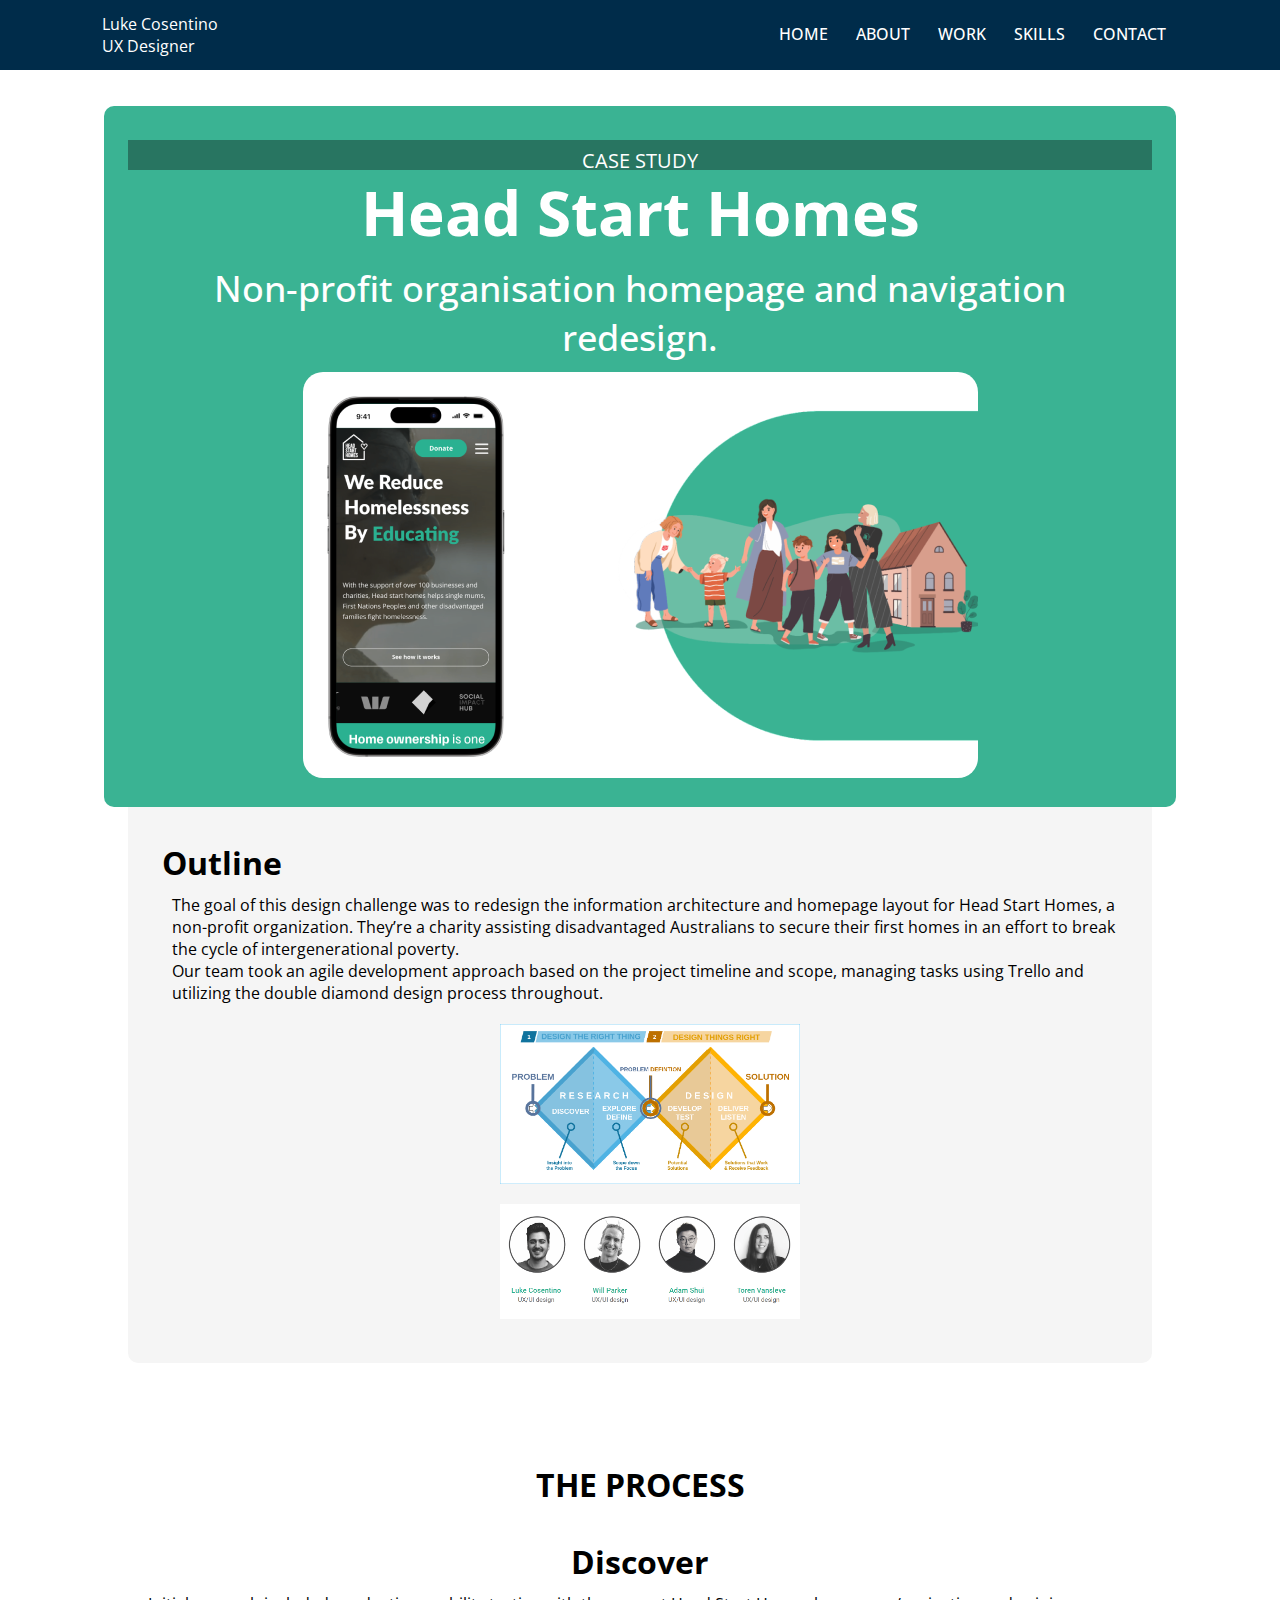
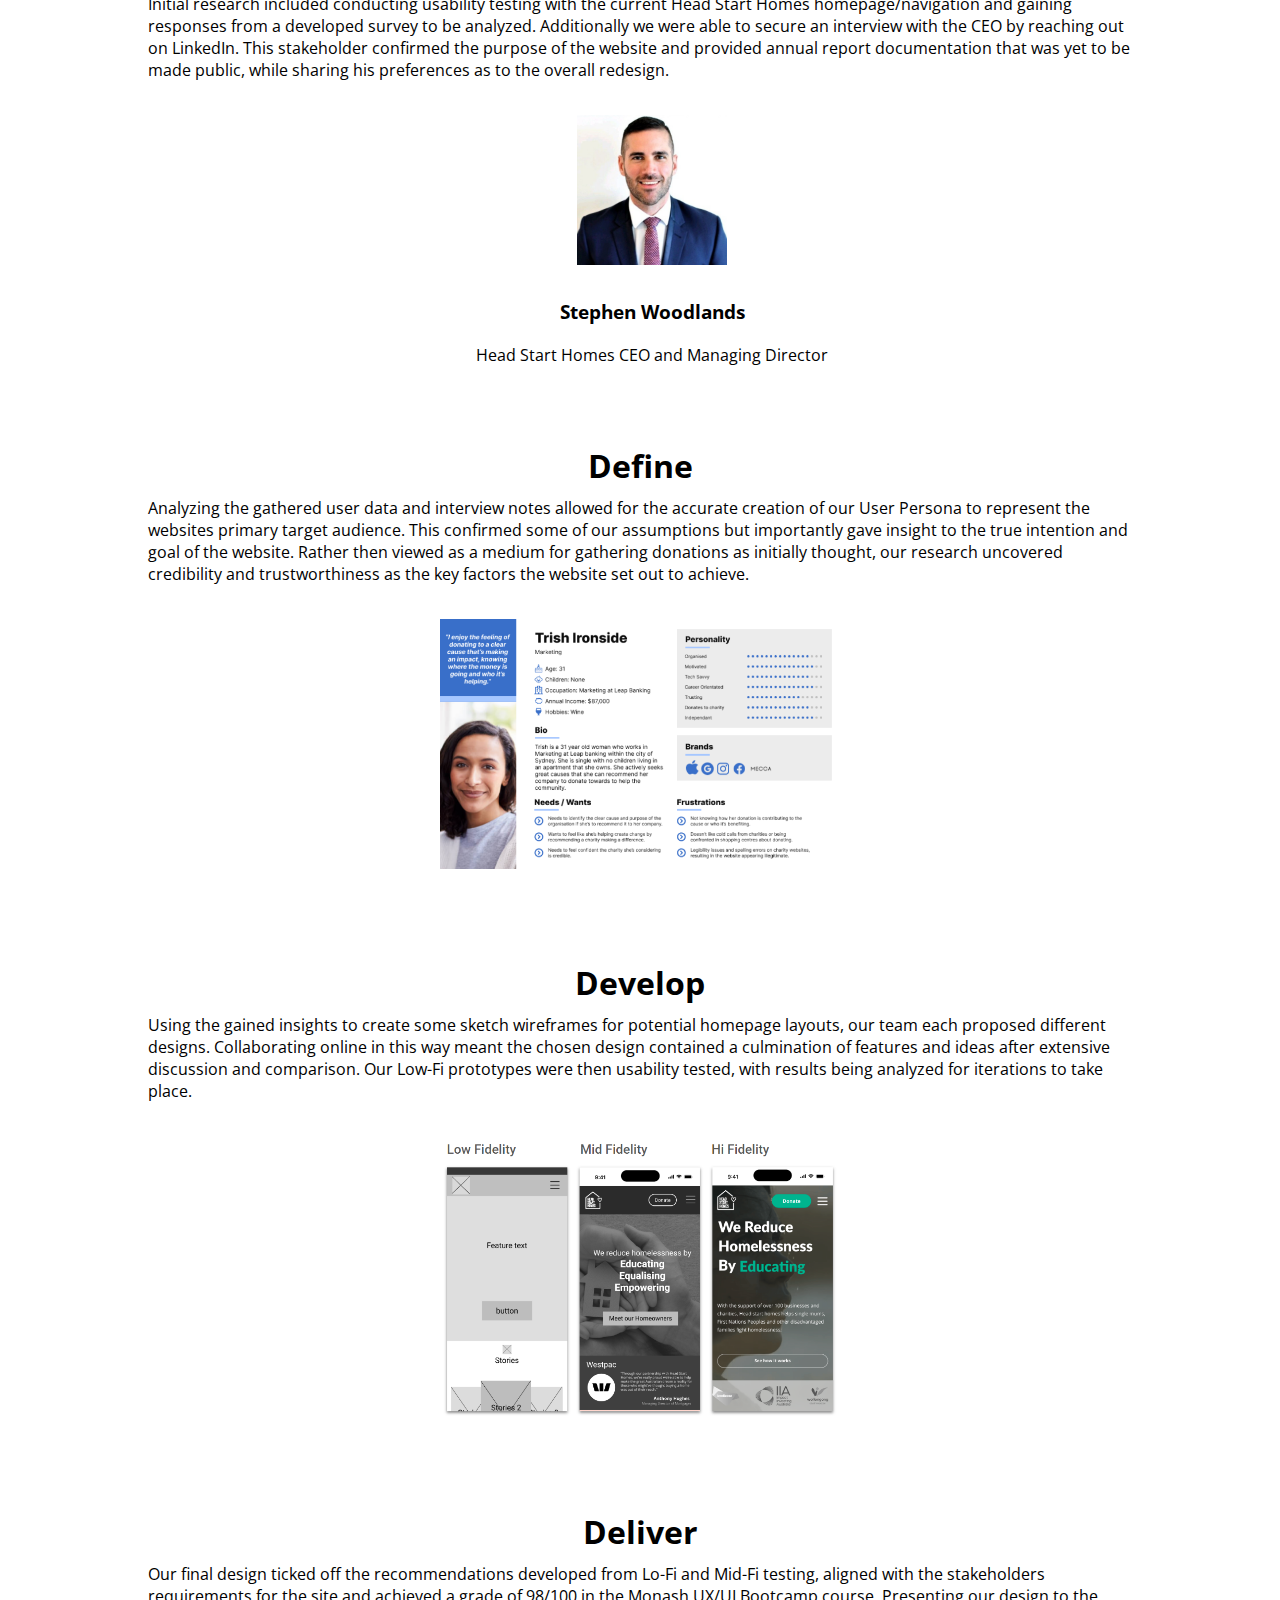
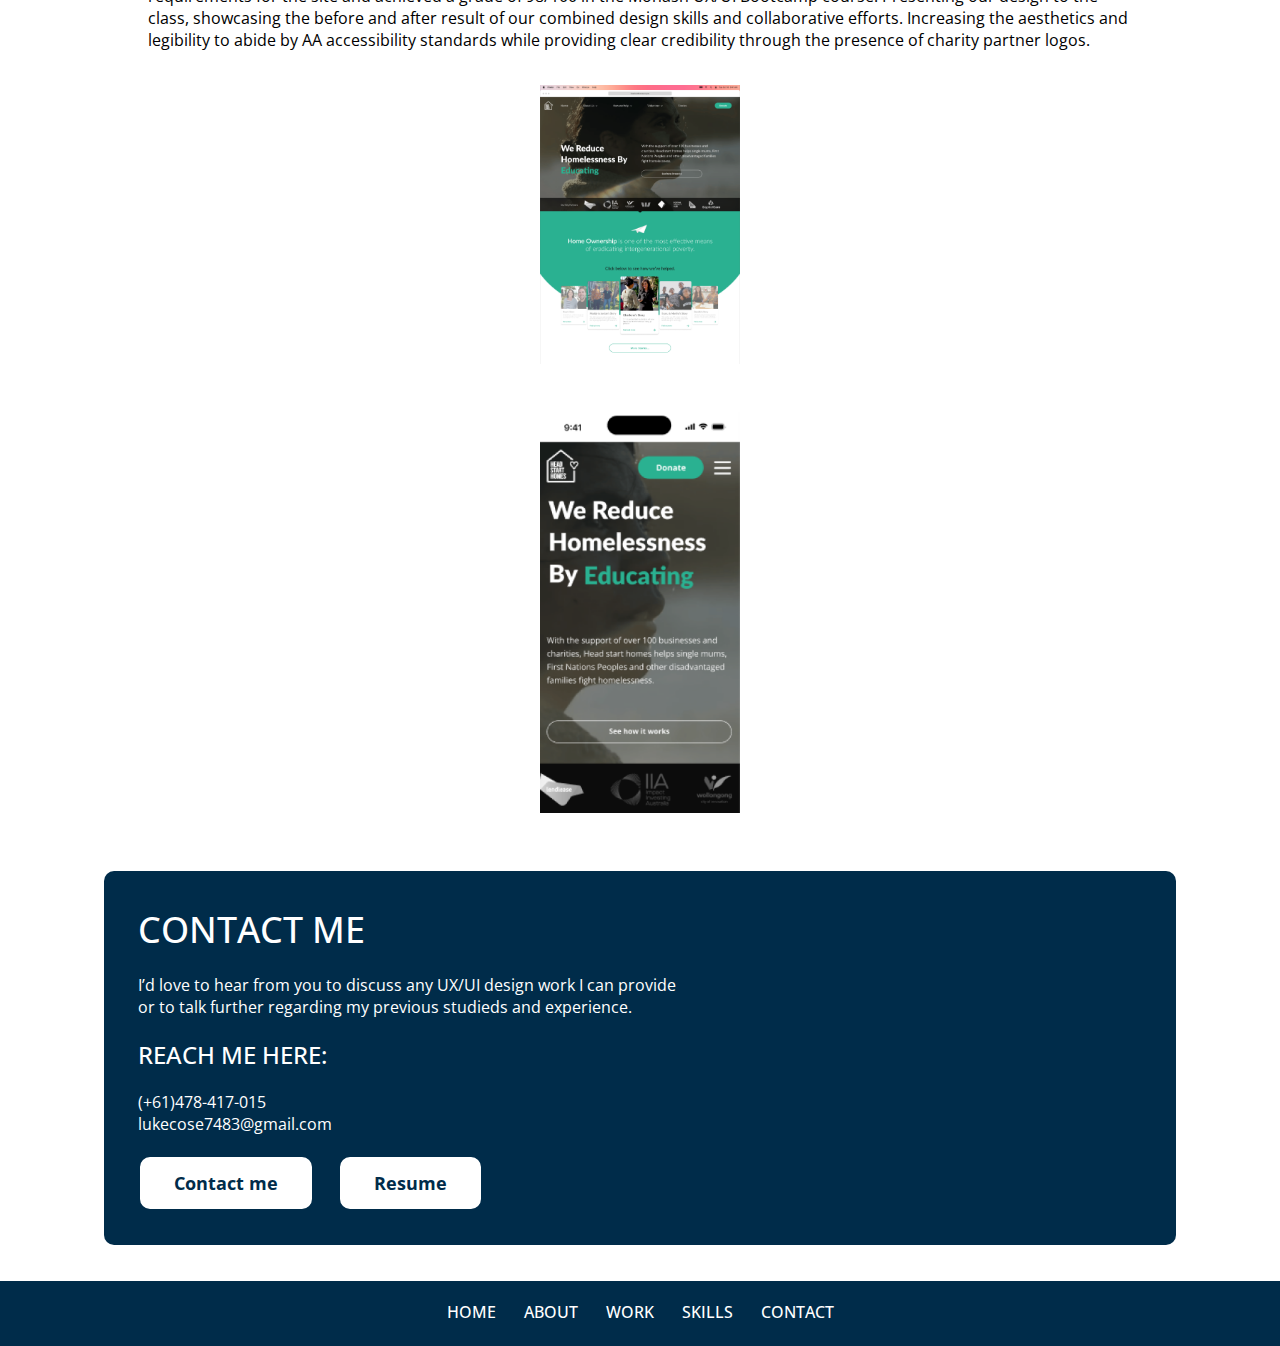
==== projects.html @ 2254dfb9 "Added Head Start Homes page" ====
<!DOCTYPE html>
<html>
<head>

    <meta name="viewport" content="with=device-width, initial-scale=1.0">
    <title>Luke Cosentino's UX Portfolio</title>
    <link rel="stylesheet" href="style.css">
    <link rel="preconnect" href="https://fonts.googleapis.com">
<link rel="preconnect" href="https://fonts.gstatic.com" crossorigin>
<link href="https://fonts.googleapis.com/css2?family=Montserrat:wght@300;400;600;700&family=Open+Sans:wght@300;400;600;700&display=swap" rel="stylesheet">
<link rel="stylesheet" href="https://stackpath.bootstrapcdn.com/font-awesome/4.7.0/css/font-awesome.min.css">
</head>
<body>
    <section class="header">
        <nav>
            <a href="index.html">Luke Cosentino<br>UX Designer</a>
            <div class="nav-links" id="navLinks">
                <i class="fa fa-times" onclick="hideMenu()"></i>
                <ul>
                    <li><a href="index.html">HOME</a></li>
                    <li><a href="index.html">ABOUT</a></li>
                    <li><a href="index.html">WORK</a></li>
                    <li><a href="index.html">SKILLS</a></li>
                    <li><a href="index.html">CONTACT</a></li>
                </ul>
            </div>
            <i class="fa fa-bars" onclick="showMenu()"></i>
        </nav>
    </section>

    <section class="heroSection">
        <div class="HSH_header">
            <div class="headline">
            <p>CASE STUDY</p>
        </div>
            <h1>Head Start Homes</h1>
            <h2>Non-profit organisation homepage and navigation redesign.</h2>
            <img src="images/HSH.png"></a>
        </div>
    </section>

    <section class="outline">

        <div class="projectOverview">
            <div class="grid-container">
                <h1>Outline</h1>
            <p>The goal of this design challenge was to redesign the information architecture and homepage layout for Head Start Homes, a non-profit organization. They’re a charity assisting disadvantaged Australians to secure their first homes in an effort to break the cycle of intergenerational poverty. <br> Our team took an agile development approach based on the project timeline and scope, managing tasks using Trello and utilizing the double diamond design process throughout.</p>
            <img src="images/Double_diamond.png">
            <img src="images/TeamPhotos.png">
            </div>
        </div>

     </section>

     <h1 class="case-study-heading">THE PROCESS</h1>

    <section class="Step-1">
        <div class="steps">
            <div class="grid-container">
                <h1>Discover</h1>
                <p>Initial research included conducting usability testing with the current Head Start Homes homepage/navigation and gaining responses from a developed survey to be analyzed. Additionally we were able to secure an interview with the CEO by reaching out on LinkedIn. This stakeholder confirmed the purpose of the website and provided annual report documentation that was yet to be made public, while sharing his preferences as to the overall redesign.</p>
                <div class="CEO">
                    <div>
                        <img src="images/Stephen Woodlands.jpg">
                        <h3>Stephen Woodlands</h3>
                        <p>Head Start Homes CEO and Managing Director</p>
                    </div>
                </div>
            </div>
        </div>
    </section>

    <section class="Step-2">
        <div class="steps">
            <div class="grid-container">
                <h1 class="Define">Define</h1>
                <p>Analyzing the gathered user data and interview notes allowed for the accurate creation of our User Persona to represent the websites primary target audience. This confirmed some of our assumptions but importantly gave insight to the true intention and goal of the website. Rather then viewed as a medium for gathering donations as initially thought, our research uncovered credibility and trustworthiness as the key factors the website set out to achieve.</p>
                <img src="images/UserPersona.png">
            </div>
        </div>
    </section>

    <section class="Step-3">
        <div class="steps">
            <div class="grid-container">
                <h1 class="Develop">Develop</h1>
                <p>Using the gained insights to create some sketch wireframes for potential homepage layouts, our team each proposed different designs. Collaborating online in this way meant the chosen design contained a culmination of features and ideas after extensive discussion and comparison. Our Low-Fi prototypes were then usability tested, with results being analyzed for iterations to take place.</p>
                <img src="images/HSH-Prototyping.png">
            </div>
        </div>
    </section>

    <section class="Step-4">
        <div class="steps">
            <div class="grid-container">
                <h1 class="Deliver">Deliver</h1>
                <p>Our final design ticked off the recommendations developed from Lo-Fi and Mid-Fi testing, aligned with the stakeholders requirements for the site and achieved a grade of 98/100 in the Monash UX/UI Bootcamp course. Presenting our design to the class, showcasing the before and after result of our combined design skills and collaborative efforts. Increasing the aesthetics and legibility to abide by AA accessibility standards while providing clear credibility through the presence of charity partner logos.</p>
                <img class="del-img" src="images/image 8.png">
                <img class="del-img" src="images/image 10.png">
            </div>
        </div>
    </section>

    <section>
        <div class="contact-me">
            <a id="contact"></a>
            <h2>CONTACT ME</h2>
            <p>I’d love to hear from you to discuss any UX/UI design work I can provide <br> or to talk further regarding my previous studieds and experience.</p>
            <h1>REACH ME HERE:</h1>
            <p>(+61)478-417-015 <br> lukecose7483@gmail.com</p>
            <a href="" class="hero-btn">Contact me</a>
            <a href="" class="hero-btn">Resume</a>
        </div>

    </section>


     <section class="footer">
        <div class="footer-links">
            <ul>
                <li><a href="index.html">HOME</a></li>
                <li><a href="">ABOUT</a></li>
                <li><a href="">WORK</a></li>
                <li><a href="">SKILLS</a></li>
                <li><a href="">CONTACT</a></li>
            </ul>
        </div>
    </section>


    </body>
</html>

    <script src="https://ajax.googleapis.com/ajax/libs/jquery/3.6.1/jquery.min.js"></script>
    <script src="index.js"></script>

<!--<button class="accordion">Discover</button>
        <div class="panel">
            <p>
                Initial research included conducting usability testing with the current Head Start Homes homepage/navigation and gaining responses from a developed survey to be analyzed. Additionally we were able to secure an interview with the CEO by reaching out on LinkedIn. This stakeholder confirmed the purpose of the website and provided annual report documentation that was yet to be made public, while sharing his preferences as to the overall redesign.
            </p>
        </div>

        <button class="accordion">Define</button>
        <div class="panel">
            <p>
                Analyzing the gathered user data and interview notes allowed for the accurate creation of our User Persona to represent the websites primary target audience. This confirmed some of our assumptions but importantly gave insight to the true intention and goal of the website. Rather then viewed as a medium for gathering donations as initially thought, our research uncovered credibility and trustworthiness as the key factors the website set out to achieve.
            </p>
        </div>

        <button class="accordion">Develop</button>
        <div class="panel">
            <p>
                Using the gained insights to create some sketch wireframes for potential homepage layouts, our team each proposed different designs. Collaborating online in this way meant the chosen design contained a culmination of features and ideas after extensive discussion and comparison.
            </p>
        </div>

        <button class="accordion">Deliver</button>
        <div class="panel">
            <p>
                Our final design ticked off the recommendations developed from Lo-Fi and Mid-Fi testing, aligned with the stakeholders requirements for the site and achieved a grade of 98/100 in the Monash UX/UI Bootcamp course.
            </p>
            <p>Presenting our design to the class, showcasing the before and after result of our combined design skills and collaborative efforts. Increasing the aesthetics and legibility to abide by AA accessibility standards while providing clear credibility through the presence of charity partner logos.</p>
        </div>-->
---- style.css ----
*{
    margin: 0;
    padding: 0;
    font-family: 'Montserrat', sans-serif;
    font-family: 'Open Sans', sans-serif;
}

html, body {
    max-width: 100%;
    overflow-x: hidden;
}

.header {
    width: 100%;
    background-color: white;
    position: sticky;
    background-position: center;
    background-size: cover;
}

.header a {
    color: white;
    font-weight: 400;
}

nav {
    background-color: #002C4A;
    display: flex;
    padding: 1% 8%;
    justify-content: space-between;
    align-items: center;
}

nav img {
    align-items: center;
    width: 50px;
    padding: 0;
}

.nav-links {
    flex: 1;
    text-align: right;
}

.nav-links ul li {
    list-style: none;
    display: inline-block;
    padding: 8px 12px;
    position: relative;
}

.nav-links ul li a {
    color: white;
    text-decoration: none;
    font-size: 16px;
    font-weight: 500;
}

.nav-links ul li a:hover {
    color: white;
    text-decoration: none;
    font-size: 16px;
}

.nav-links ul li::after {
    content: '';
    width: 0%;
    height: 2px;
    background: white;
    display: block;
    margin: auto;
    transition: 0.2s;
}

.nav-links ul li:hover::after {
    width: 100%;
    font-weight: bold;
}

.heroSection {
    display: flex;
    width: 100%;
    align-items: center;
    justify-content: center;
    margin: auto;
    text-align: left;

}

.text-box {
    width: 80%;
    box-shadow: 5px 5px 1px rgba(0, 0, 0, 1);
    border: 3px solid black;
    border-radius: 10px;
    background-color: #002C4A;
    border-radius: 10px;
    color: white;
    text-align: center;
    padding: 24px;
    margin-top: 36px;
    
}

.text-box h1 {
    font-size: 62px;
}

.text-box p {
    margin: 10px 0 40px;
    font-size: 16px;
}

.text-box img {
    align-items: center;
    width: 250px;
}

.hero-btn {
    margin: 12px;
    display: inline-block;
    text-decoration: none;
    border-radius: 10px;
    padding: 12px 32px;
    font-size: 18px;
    border: 2px solid white;
    background: white;
    color:#002C4A;
    font-weight: bold;
    position: relative;
    cursor: pointer;
    transition: 0.4s ease;
}

.hero-btn:hover {
    box-shadow: 5px 5px .2px rgba(0, 0, 0, 1);
    transform: scale(1.1);
    border: 2px solid black;
    border-radius: 10px;
    background: white;
    color:#002C4A;
    font-weight: bold;
    transition: 0.4s ease;
}

nav .fa {
    display: none;

}

@media(max-width: 700px) {
    .text-box h1 {
        font-size: 42px;
    }
    .nav-links ul li {
        display: block;
    }
    .nav-links {
        position: absolute;
        background:#002C4A;
        height: 100vh;
        width: 200px;
        top: 0;
        right: -200px;
        text-align: left;
        z-index: 2;
        transition: 1s;

        }
        nav .fa {
            display: block;
            color: white;
            margin: 10px;
            font-size: 16px;
            cursor: pointer;
        }

        .nav-links ul {
            padding: 30px;

        }
}

/*-----caseStudies-----*/
.caseStudies {
    width: 80%;
    margin: auto;
    text-align: left;
    padding-top: 75px;   
}

h2 {
    font-size: 36px;
    font-weight: 500;
    padding: 10px;
}

h3 {
    padding: 10px;
}

p {
    font-size: 16px;
    line-height: 22px;
    padding: 10px;
}

a {
    text-decoration: none;
    color: white
}

.column {
    margin-top: 5%;
    display: flex;
    justify-content: space-between;
}

.row {
    margin-top: 5%;
    display: flex;
    justify-content: space-between;
}

.caseStudy-col1{
    color: white;
    text-align: left;
    flex-basis: 31%;
    background: #3AB393;
    border-radius: 10px;
    margin-bottom: 5%;
    padding: 20px 12px;
    box-sizing: border-box;
    transition: 0.5s;
}

.caseStudy-col2{
    color: white;
    flex-basis: 31%;
    background: #2A3990;
    border-radius: 10px;
    margin-bottom: 5%;
    padding: 20px 12px;
    box-sizing: border-box;
    transition: 0.5s;
}
.caseStudy-col3{
    color: white;
    flex-basis: 31%;
    background: #134F5C;
    border-radius: 10px;
    margin-bottom: 5%;
    padding: 20px 12px;
    box-sizing: border-box;
    transition: 0.5s;
}

.caseStudy-col1:hover{
    box-shadow: 0 0 20px 0px rgba(0, 0, 0, 0.5);
}

.caseStudy-col2:hover{
    box-shadow: 0 0 20px 0px rgba(0, 0, 0, 0.5);
}

.caseStudy-col3:hover{
    box-shadow: 0 0 20px 0px rgba(0, 0, 0, 0.5);
}

@media(max-width: 900px){
    .column {
      width: 100%;
      display: block;
      margin-bottom: 20px;
    }
}

@media(max-width: 700px){
    .row {
      width: 100%;
      display: block;
      margin-bottom: 20px;
    }
}

/*-------- skills -------*/

.skills {
    width: 80%;
    align-items: center;
    margin: auto;
    text-align: left;
    padding: 24px;
    padding-bottom: 100px;
}

.skills img {
    width: 100%;
}

.skills-row {
    background-color: #002C4A;
    padding: 12px;
    border-radius: 10px;
}

.skills p {
    padding-bottom: 24px;
}

/*------- contact -------*/

.contact-me {
    width: 80%;
    padding: 24px;
    align-items: center;
    justify-content: center;
    text-align: left;
    margin: auto;
    background-color: #002C4A;
    border-radius: 10px;
    color: white;
}

.contact-me h1 {
    font-size: 24px;
    font-weight: 500;
    padding: 10px;
}

.liked-things h2 {
    text-align: center;
}

.liked-things-col {
    flex-basis: 31%;
    padding: 10px;
    margin-bottom: 5%;
    text-align: left;
}

.liked-things {
   width: 80%;
   margin: auto;
}

.liked-things-col img {
    display: flex;
    width: 60%;
    align-items: center;
    justify-content: center;
}

.liked-things-col p {
    margin-top: 16px;
    margin-bottom: 16px;
    text-align: left;
}

.contact-me {
    width: 80%;
    margin-bottom: 36px;
}

.footer {
    background-color: #002C4A;
    display: flex;
    padding: 1% 8%;
    justify-content: space-between;
    align-items: center;
}

.footer-links {
    flex: 1;
    text-align: center;
}

.footer ul li a {
    color: white;
    text-decoration: none;
    font-size: 16px;
    font-weight: 500;
}

.footer ul li {
    list-style: none;
    display: inline-block;
    padding: 8px 12px;
    position: relative;
}

.footer-links ul li a:hover {
    color: white;
    text-decoration: none;
    font-size: 16px;
}

.footer-links ul li::after {
    content: '';
    width: 0%;
    height: 2px;
    background: white;
    display: block;
    margin: auto;
    transition: 0.2s;
}

.footer-links ul li:hover::after {
    width: 100%;
    font-weight: bold;
}

/*----Head_Start_Homes_Page----*/
.projectOverview {
    width: 80%;
    background-color: whitesmoke;
    text-align: left;
    flex-basis: 31%;
    border-bottom-left-radius: 10px;
    border-bottom-right-radius: 10px;
    margin: auto;
    margin-bottom: 100px;
    padding: 24px 24px;
    box-sizing: border-box;
}

.container {
    display: flex;
    align-items: center;
    justify-content: center;
}

.projectOverview img {
    display: flex;
    margin: auto;
    padding: 10px;
    width: 300px;
}

.headline {
    background-color: #287561;
    width: 100%;
    height: 30px;
}

.headline p {
    display: flex;
    justify-content: center;
    
}

.HSH_header {
    width: 80%;
    border-radius: 10px;
    background-color: #3AB393;
    border-radius: 10px;
    color: white;
    text-align: center;
    padding: 24px;
    margin-top: 36px;
}

.HSH_header h1 {
    font-size: 62px;
}

.HSH_header p {
    margin: 10px 10px 40px;
    font-size: 20px;
    font-weight: 400;

}

.HSH_header img {
    align-items: center;
    border-radius: 20px;
}

.steps {
    display: flex;
    margin: auto;
    padding: 24px;
    width: 80%;
}

.steps img {
    display: flex;
    margin: auto;
    padding: 24px;
    width: 400px;
}

.case-study-heading {
    text-align: center;
}

.CEO {
    display: flex;
    align-items: center;
    justify-content: center;
    text-align: center;
    padding-left: 24px;
}

.CEO img {
    display: flex;
    margin: auto;
    width: 150px;
}

.Define h1 {
    display: flex;
    margin: 10px 10px 10px;
}

.Develop h1 {
    display: flex;
    margin: 10px 10px 10px;
}

.Deliver h1 {
    display: flex;
    margin: 10px 10px 10px;
}

.del-img {
    width: 200px !important;
}

.grid-container {
    display: grid;
    color: black;
    align-items: center;
    grid-template-columns: auto auto auto auto;
    grid-template-rows: 1fr;
    grid-gap: 10px;
    padding: 10px;
}

.steps h1 {
    text-align: center;
    
}

@media(max-width: 1400px){
    .grid-container {
        width: 100%;
        display: block;
    }
}
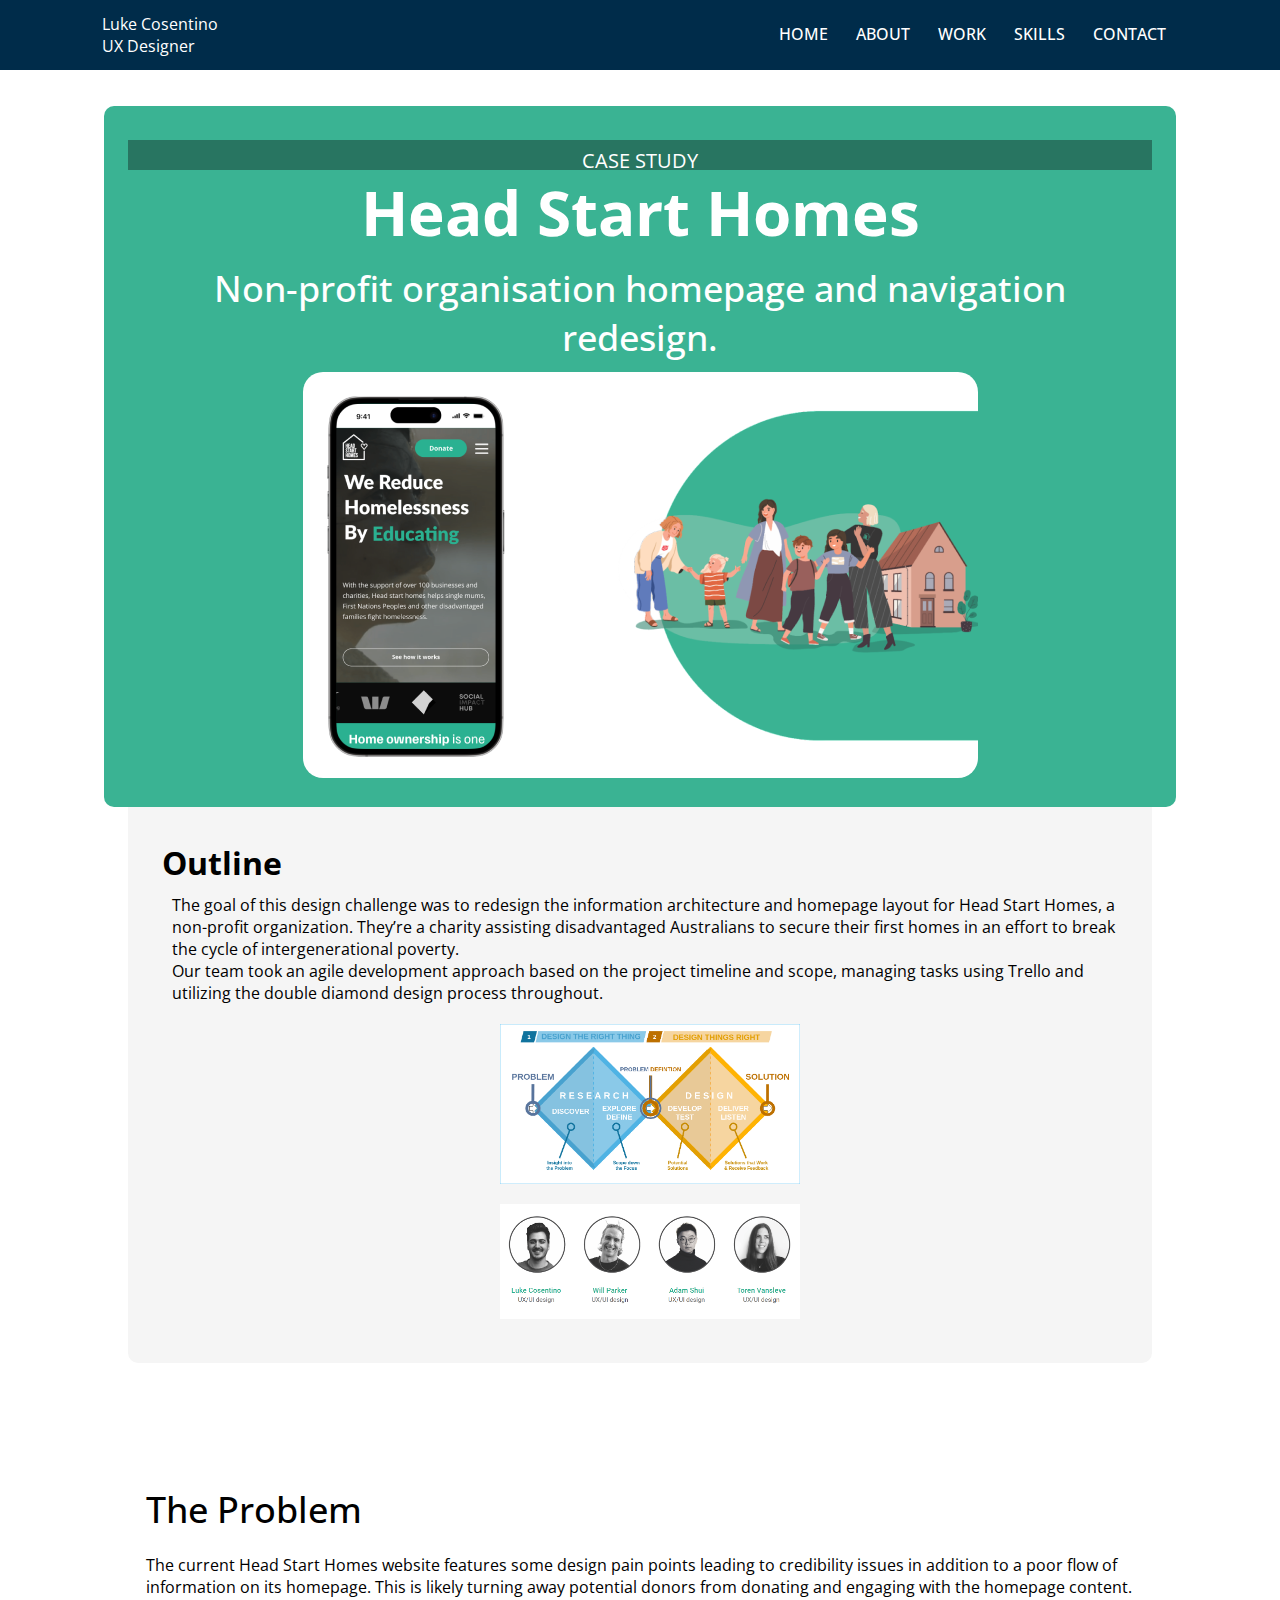
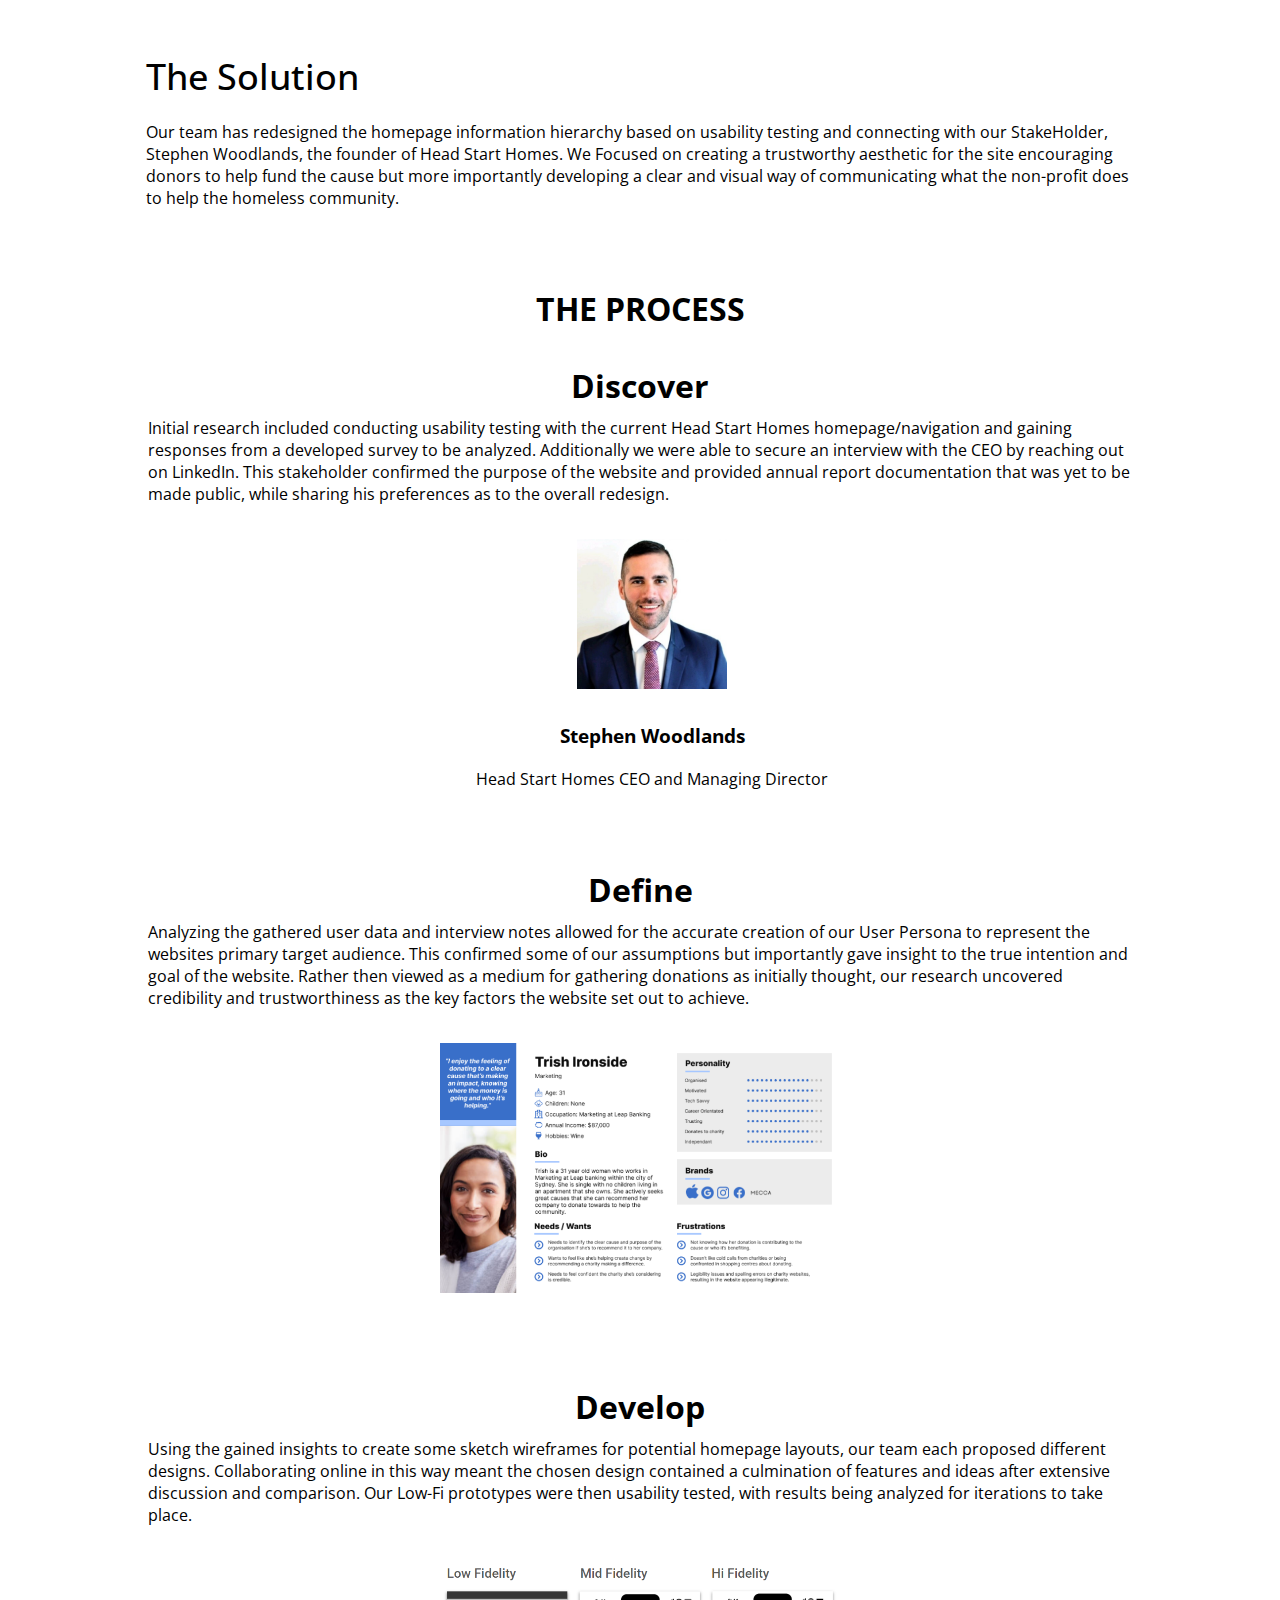
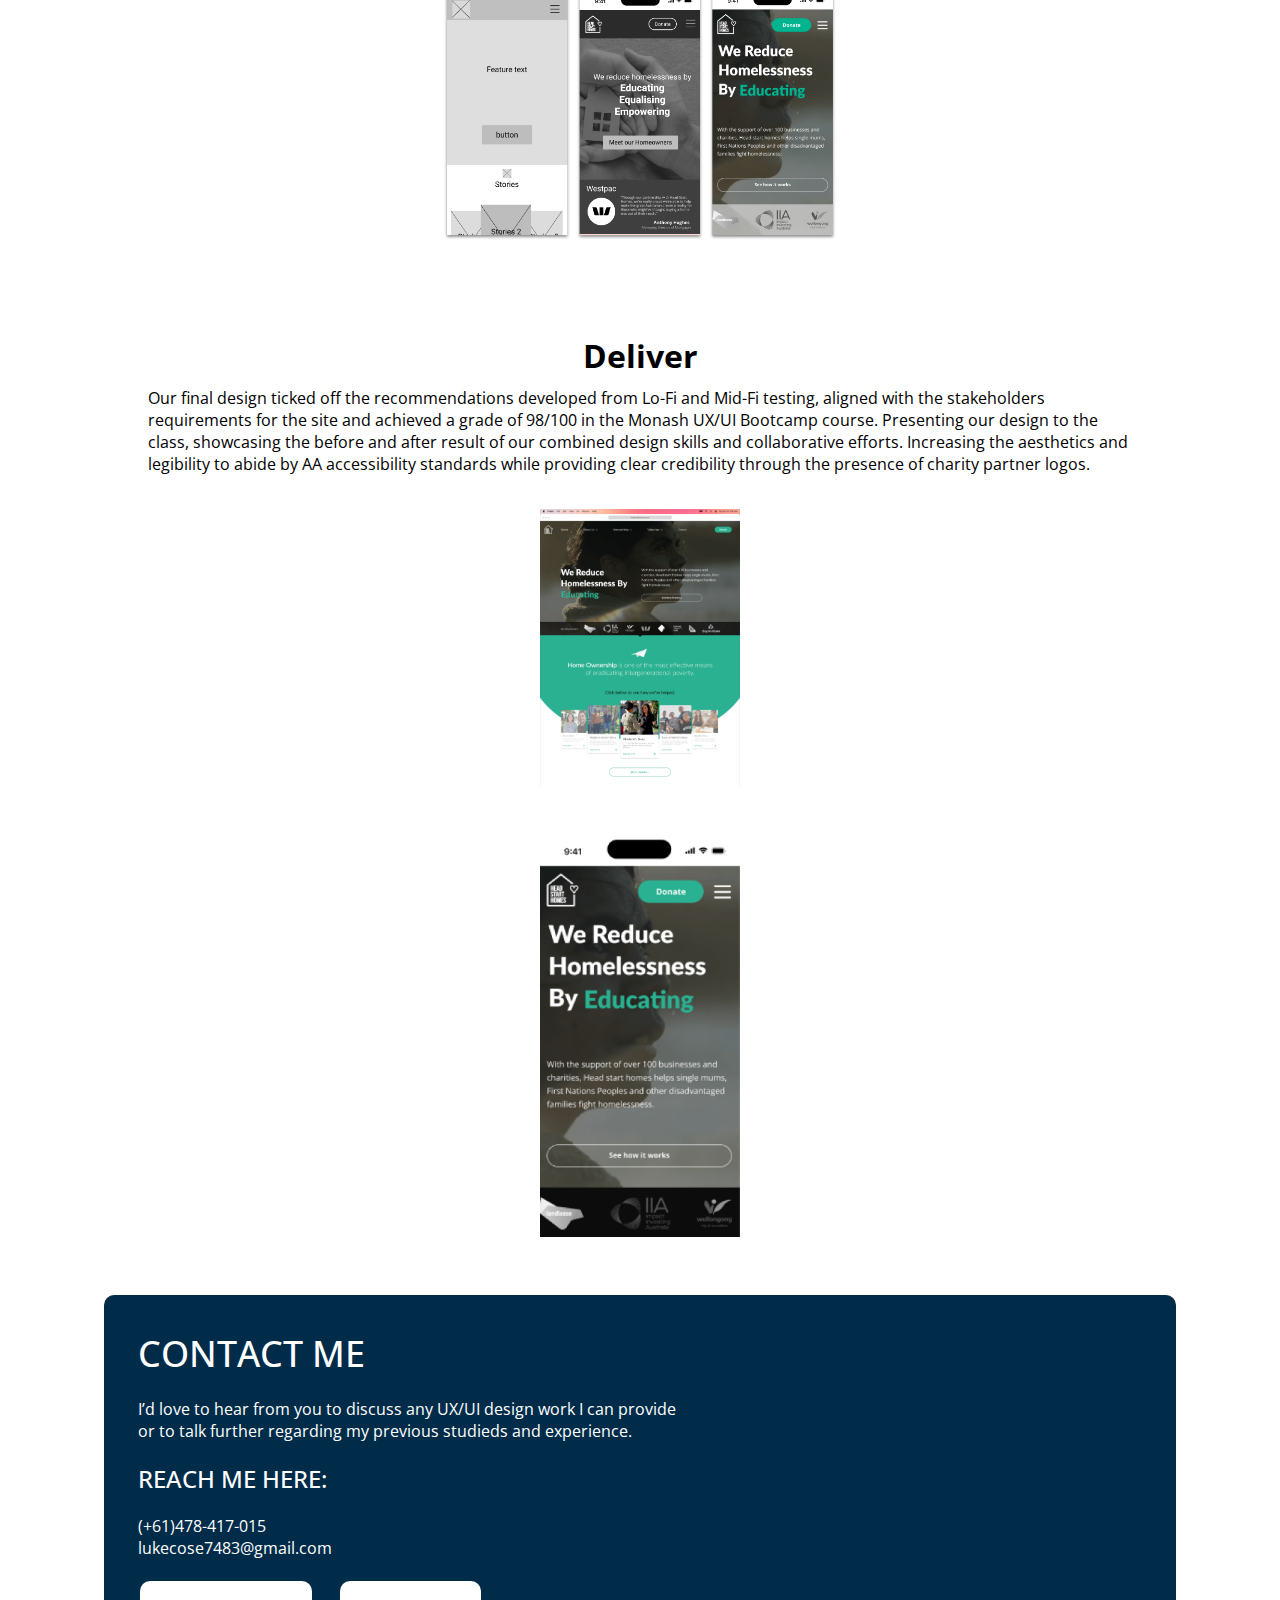
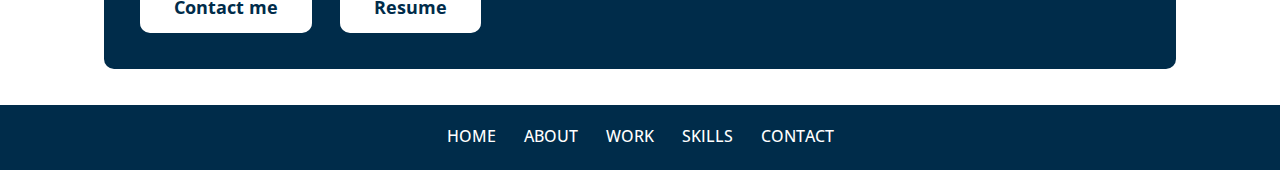
==== commit 4bf0531f: "Added Prob/Solu" ====
--- a/projects.html
+++ b/projects.html
@@ -51,6 +51,18 @@
         </div>
 
      </section>
+
+    <div class="grid-container2">
+        <div class="problem">
+            <h2>The Problem</h2>
+            <p>The current Head Start Homes website features some design pain points leading to credibility issues in addition to a poor flow of information on its homepage. This is likely turning away potential donors from donating and engaging with the homepage content.</p>
+        </div>
+        <div class="solution">
+            <h2>The Solution</h2>
+            <p>Our team has redesigned the homepage information hierarchy based on usability testing and connecting with our StakeHolder, Stephen Woodlands, the founder of Head Start Homes. We Focused on creating a trustworthy aesthetic for the site encouraging donors to help fund the cause but more importantly developing a clear and visual way of communicating what the non-profit does to help the homeless community.</p>
+        </div>
+
+    </div>
 
      <h1 class="case-study-heading">THE PROCESS</h1>
 
--- a/style.css
+++ b/style.css
@@ -418,7 +418,7 @@
     border-bottom-left-radius: 10px;
     border-bottom-right-radius: 10px;
     margin: auto;
-    margin-bottom: 100px;
+    margin-bottom: 24px;
     padding: 24px 24px;
     box-sizing: border-box;
 }
@@ -475,6 +475,22 @@
     border-radius: 20px;
 }
 
+.problem {
+    display: block;
+    width: 80%;
+    margin: auto;
+    text-align: left;
+    margin-bottom: 24px;
+}
+
+.solution {
+    display: block;
+    width: 80%;
+    margin: auto;
+    text-align: left;
+    margin-bottom: 58px;
+}
+
 .steps {
     display: flex;
     margin: auto;
@@ -532,6 +548,16 @@
     align-items: center;
     grid-template-columns: auto auto auto auto;
     grid-template-rows: 1fr;
+    grid-gap: 10px;
+    padding: 10px;
+}
+
+.grid-container2 {
+    display: grid;
+    color: black;
+    align-items: center;
+    grid-template-columns: auto;
+    grid-template-rows: 1fr 1fr;
     grid-gap: 10px;
     padding: 10px;
 }
